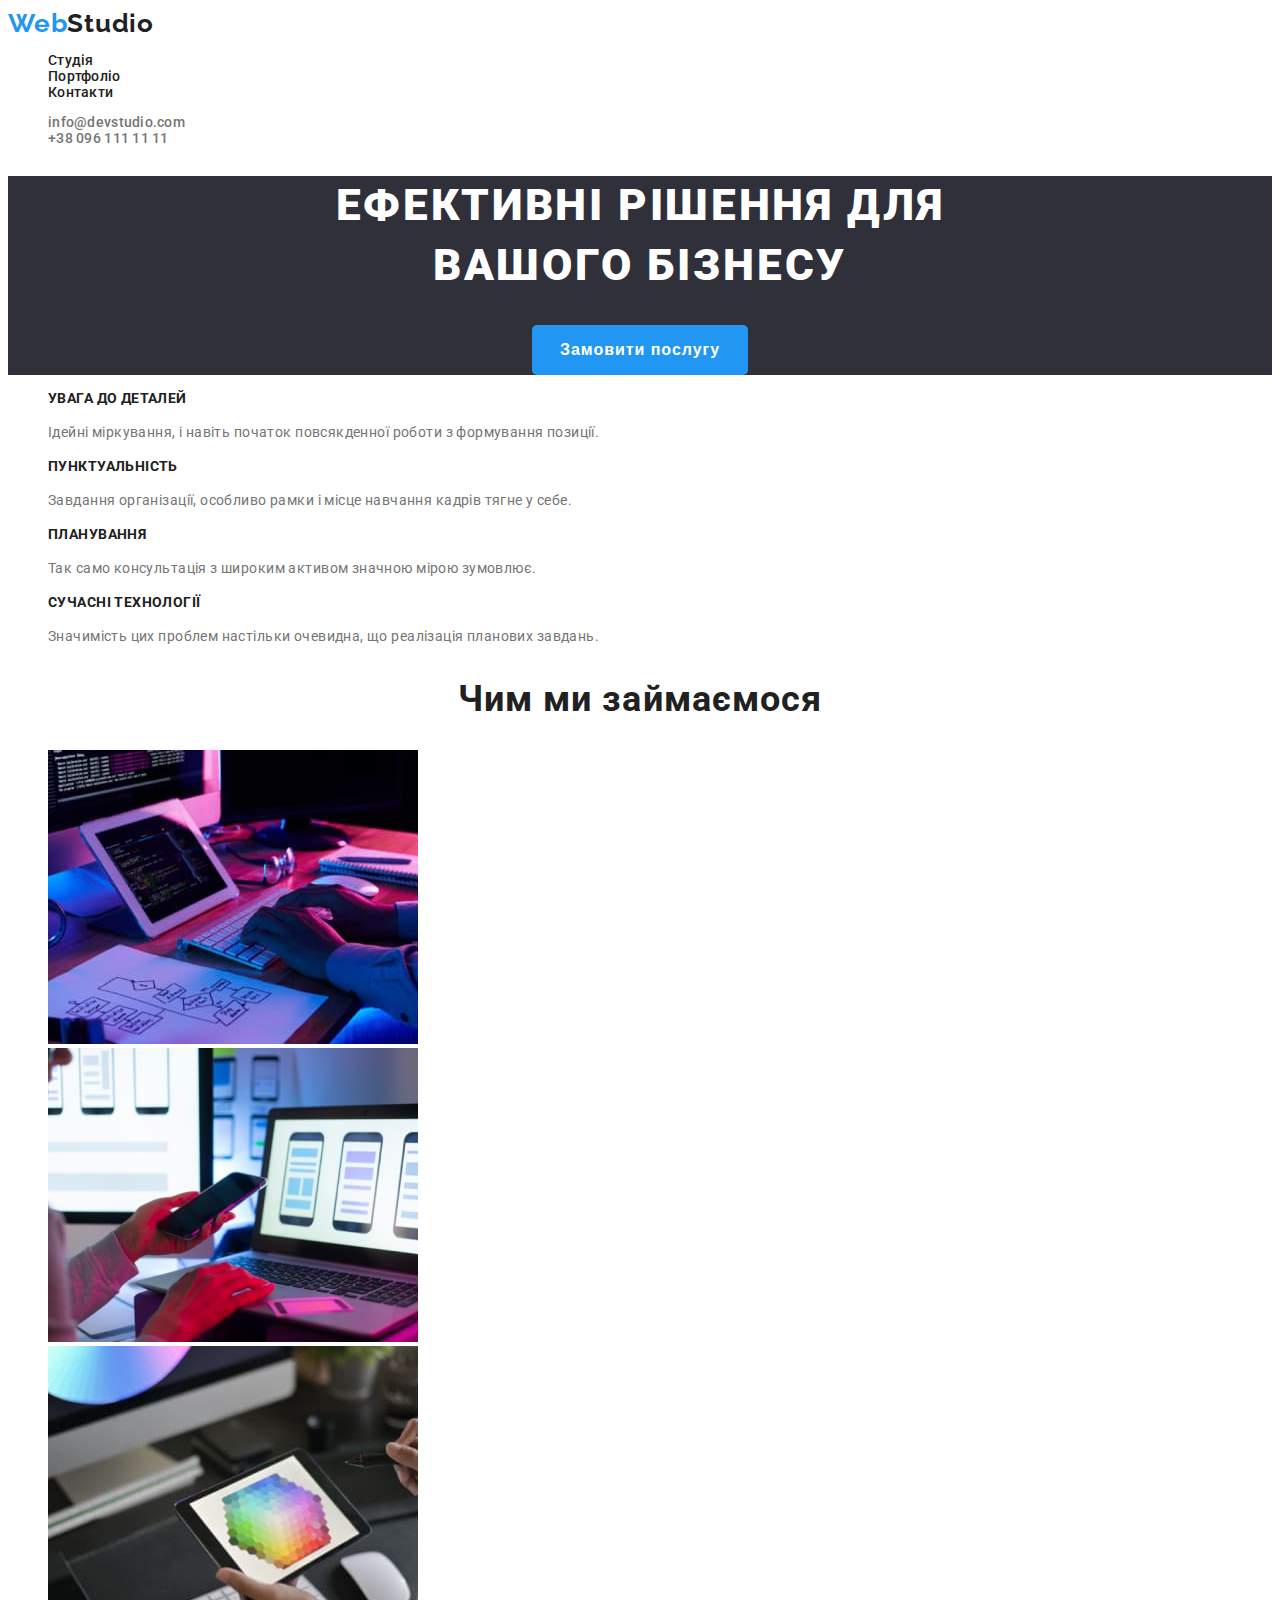
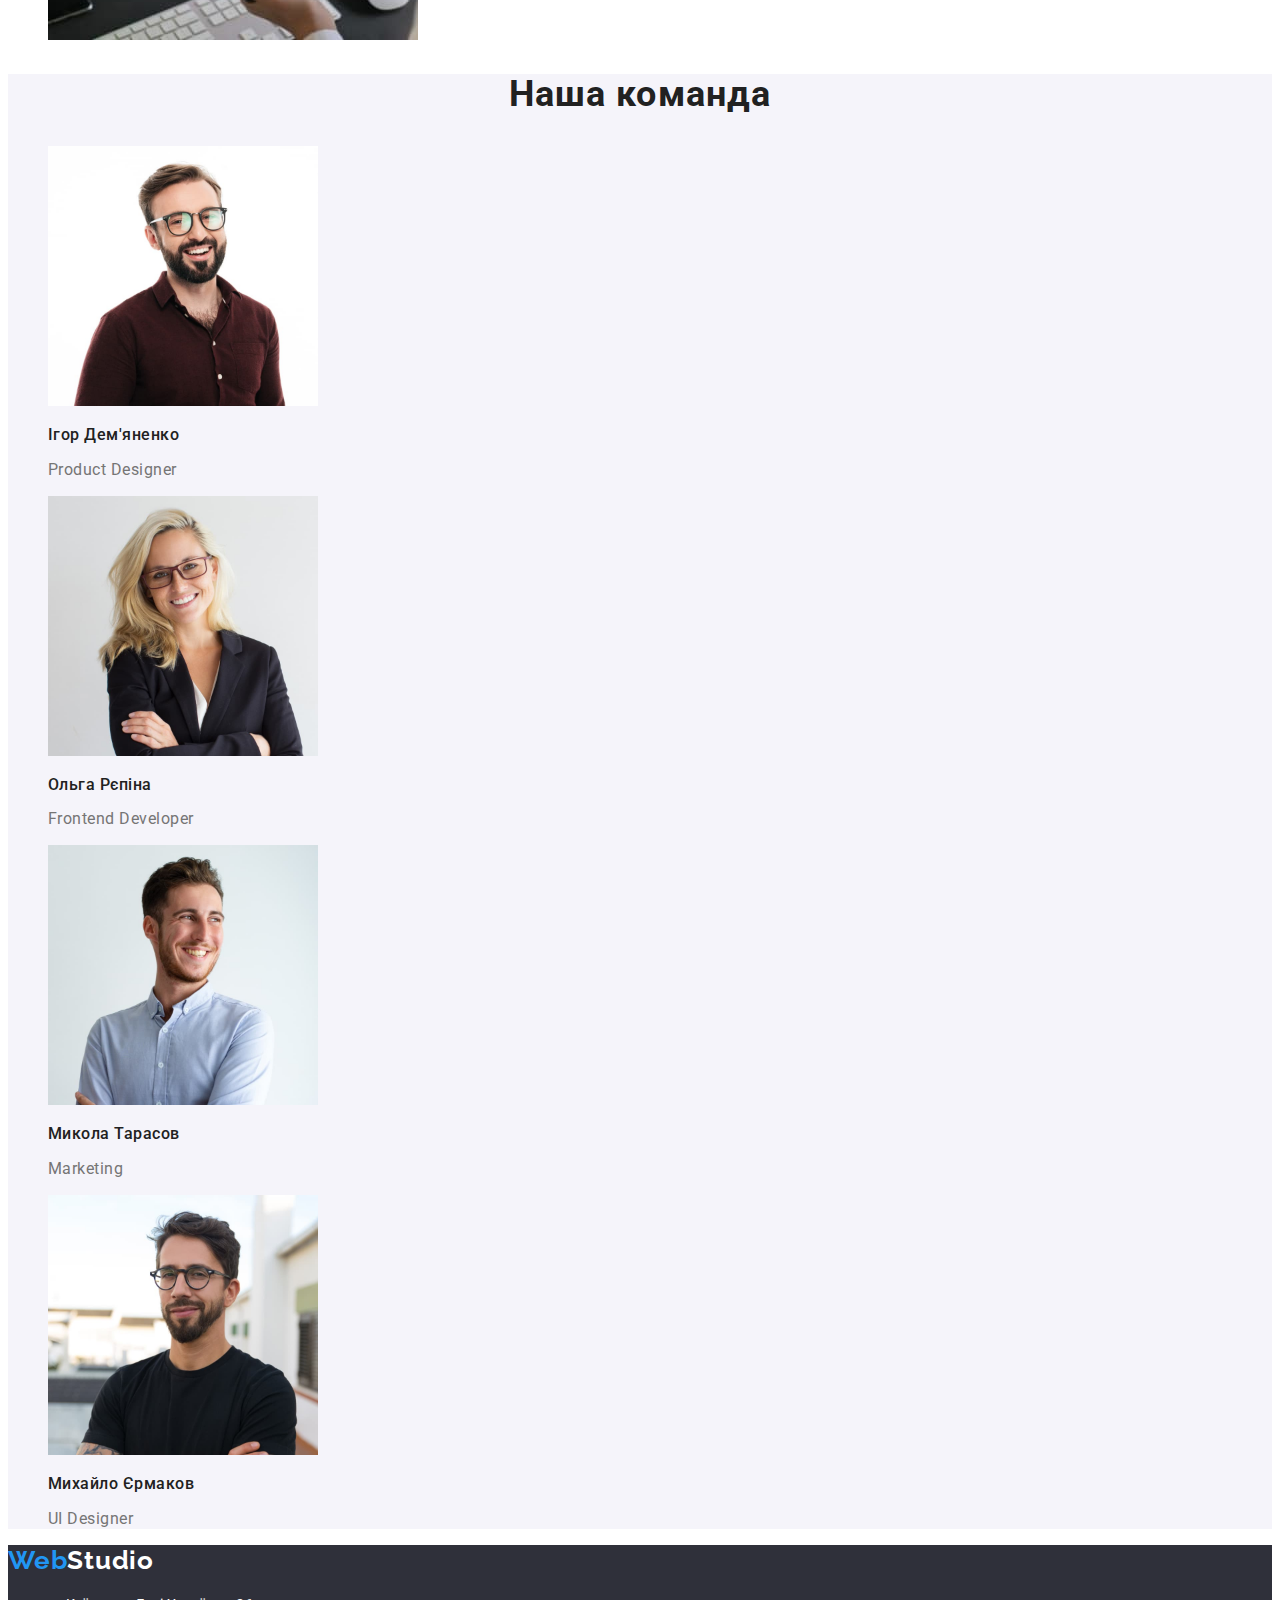
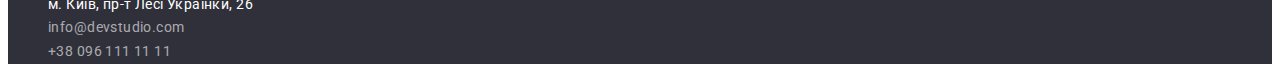
==== index.html @ 320ac9ba "2nd homework" ====
<!DOCTYPE html>
<html lang="uk">
  <head>
    <meta charset="UTF-8" />
    <meta http-equiv="X-UA-Compatible" content="IE=edge" />
    <meta name="viewport" content="width=device-width, initial-scale=1.0" />
    <link rel="stylesheet" href="./css/styles.css" />
    <link rel="preconnect" href="https://fonts.googleapis.com" />
    <link rel="preconnect" href="https://fonts.gstatic.com" crossorigin />
    <link
      href="https://fonts.googleapis.com/css2?family=Raleway:wght@700&family=Roboto:wght@400;500;700;900&display=swap"
      rel="stylesheet"
    />
    <title>WebStudio</title>
  </head>
  <body>
    <header class="header">
      <nav>
        <a href="./index.html" class="logo"
          ><span class="web">Web</span>Studio
        </a>
        <ul class="site-nav list disable-styles">
          <li><a class="link" href="./index.html">Студія</a></li>
          <li><a class="link" href="./portfolio.html">Портфоліо</a></li>
          <li><a class="link" href="">Контакти</a></li>
        </ul>
      </nav>

      <ul class="site-contacts disable-styles">
        <li>
          <a href="mailto:info@devstudio.com" class="contacts-item"
            >info@devstudio.com</a
          >
        </li>
        <li>
          <a href="tel:+380961111111" class="contacts-item"
            >+38 096 111 11 11</a
          >
        </li>
      </ul>
    </header>

    <main>
      <section class="hero">
        <h1 class="hero-title">
          Ефективні рішення для <br />
          вашого бізнесу
        </h1>

        <button class="button" type="button">Замовити послугу</button>
      </section>

      <section class="features">
        <h2 class="assistive-title">Наші особливості</h2>
        <ul class="features-list disable-styles">
          <li>
            <h3 class="features-title">Увага до деталей</h3>
            <p class="features-description">
              Ідейні міркування, і навіть початок повсякденної роботи з
              формування позиції.
            </p>
          </li>

          <li>
            <h3 class="features-title">Пунктуальність</h3>
            <p class="features-description">
              Завдання організації, особливо рамки і місце навчання кадрів тягне
              у себе.
            </p>
          </li>

          <li>
            <h3 class="features-title">Планування</h3>
            <p class="features-description">
              Так само консультація з широким активом значною мірою зумовлює.
            </p>
          </li>

          <li class="features-item">
            <h3 class="features-title">Сучасні технології</h3>
            <p class="features-description">
              Значимість цих проблем настільки очевидна, що реалізація планових
              завдань.
            </p>
          </li>
        </ul>
      </section>

      <section class="about">
        <h2 class="title">Чим ми займаємося</h2>
        <ul class="about-list disable-styles">
          <li class="about-item">
            <img
              src="./images/boxone.jpg"
              alt="Людина пише код при синьому світлі"
              width="370"
            />
          </li>
          <li class="about-item">
            <img
              src="./images/boxtwo.jpg"
              alt="Дизайнер з телефоном в руках порівнює макети"
              width="370"
            />
          </li>
          <li class="about-item">
            <img
              src="./images/boxthree.jpg"
              alt="Дизайнер обирає кольори з палітри на планшеті"
              width="370"
            />
          </li>
        </ul>
      </section>

      <section class="team">
        <h2 class="title">Наша команда</h2>
        <ul class="disable-styles">
          <li>
            <img src="./images/img.jpg" alt="фото дизайнера" width="270" />
            <h3 class="name">Ігор Дем'яненко</h3>
            <p class="position">Product Designer</p>
          </li>
          <li>
            <img src="./images/img1.jpg" alt="фото розробника" width="270" />
            <h3 class="name">Ольга Рєпіна</h3>
            <p class="position">Frontend Developer</p>
          </li>
          <li>
            <img
              src="./images/img2.jpg"
              alt="фото колеги з відділу маркетингу"
              width="270"
            />
            <h3 class="name">Микола Тарасов</h3>
            <p class="position">Marketing</p>
          </li>
          <li>
            <img src="./images/img3.jpg" alt="фото юай дизайнера" width="270" />
            <h3 class="name">Михайло Єрмаков</h3>
            <p class="position">UI Designer</p>
          </li>
        </ul>
      </section>
    </main>

    <footer class="footer">
      <a href="./index.html" class="logo"><span class="web">Web</span>Studio</a>
      <address>
        <ul class="disable-styles">
          <li>
            <a
              href="https://goo.gl/maps/CPtrU1FHBa2aNyZL9"
              class="address"
              target="_blank"
              rel="noopener noreferrer nofollow"
              >м. Київ, пр-т Лесі Українки, 26</a
            >
          </li>
          <li>
            <a href="mailto:info@devstudio.com" class="contact">info@devstudio.com</a>
          </li>
          <li>
            <a href="tel:+380961111111" class="contact">+38 096 111 11 11</a>
          </li>
        </ul>
      </address>
    </footer>
  </body>
</html>
---- css/styles.css ----
:root {
  --primary-background-color: #FFFFFF;
  --secondary-background-color: #F5F4FA;
  --accent-background-color: #2F303A;
  --primary-text-color: #212121;
  --secondary-text-color: #757575;
  --hero-text-color: #FFFFFF;
  --accent-text-color: #2196F3;
}

body {
  background-color: var(--primary-background-color);
  color: var(--primary-text-color);
  font-family: Roboto, system-ui, -apple-system, BlinkMacSystemFont, 'Segoe UI', Oxygen, Ubuntu, Cantarell, 'Open Sans', 'Helvetica Neue', sans-serif;
}

.disable-styles {
  list-style: none;
}

/* Header */

.header {

font-weight: 500;
font-size: 14px;
line-height: 1.14;
letter-spacing: 0.02em;
}
/* Logo */

.logo {
color: var(--accent-text-color);
font-family: raleway;
text-decoration: none;
font-family: 'Raleway';
font-weight: 700;
font-size: 26px;
line-height: 1.19;
letter-spacing: 0.03em;
color: #212121;

}
.logo .web {
text-decoration: none;
font-family: 'Raleway';
font-weight: 700;
font-size: 26px;
line-height: 1.19;
letter-spacing: 0.03em;
color: var(--accent-text-color);

}

/* Site nav */

.site-nav .link {
  text-decoration: none;
  color: var(--primary-text-color);
}

.site-nav .link:hover,
.site-nav .link:focus {
  color: var(--accent-text-color);
}

.contacts-item {
  color: var(--secondary-text-color);
  text-decoration: none;
}
.contacts-item:hover,
.contacts-item:focus {
  color: var(--accent-text-color);
}

/* Hero */

.hero, .footer {
  background-color: var(--accent-background-color);
}

.hero-title {

font-weight: 900;
font-size: 44px;
line-height: 1.36;
text-align: center;
letter-spacing: 0.06em;
text-transform: uppercase;
color: var(--hero-text-color);
}

.button {
width: 216px;
height: 50px;
font-weight: 700;
font-size: 16px;
line-height: 1.87;
text-align: center;
letter-spacing: 0.06em;
color: var(--hero-text-color);
background-color: var(--accent-text-color);
margin: 0 auto;
display: block;
border: 0;
border-radius: 5px;
cursor: pointer;
}

/* Features */

.assistive-title {
  display: none;
}

.features-title {

font-weight: 700;
font-size: 14px;
line-height: 1.14;
letter-spacing: 0.03em;
text-transform: uppercase;
color: var(--primary-text-color);
}

.features-description {

font-size: 14px;
line-height: 1.71;
letter-spacing: 0.03em;
color: var(--secondary-text-color);

}
/* About */

.title {

font-weight: 700;
font-size: 36px;
line-height: 1.16;
text-align: center;
letter-spacing: 0.03em;
color: var(--primary-text-color);
}

/* Team */

.team {
  background-color: var(--secondary-background-color);
}

.name {
font-weight: 500;
font-size: 16px;
line-height: 1.18;
letter-spacing: 0.03em;
color: var(--primary-text-color);
}

.position {
font-size: 16px;
line-height: 1.18;
letter-spacing: 0.03em;
color: var(--secondary-text-color);
}

/* Footer */

.footer .logo {
  color: var(--hero-text-color);
}

.address {
font-size: 14px;
line-height: 24px;
letter-spacing: 0.03em;
color: var(--hero-text-color);
text-decoration: none;
font-style: normal;
}

.contact {
font-size: 14px;
line-height: 1.71;
letter-spacing: 0.03em;
color: rgba(255, 255, 255, 0.6);
font-style: normal;
text-decoration: none;
}
.contact:hover,
.contact:focus {
  color: var(--accent-text-color);
}
/* 2nd page - Portfolio  */

.menu-button {
  background-color: var(--secondary-background-color);
  font-weight: 500;
  font-size: 16px;
  line-height: 1.62;
  letter-spacing: 0.03em;
  border: 0;
  cursor: pointer;

}
.menu-button:hover,
.menu-button:focus {
  background-color: var(--accent-text-color);
  color: var(--hero-text-color);
}

.case {
  font-weight: 700;
  font-size: 18px;
  line-height: 2;
  letter-spacing: 0.06em;
  color: var(--primary-text-color);
  }

.case-category {
font-size: 16px;
line-height: 1.87;
letter-spacing: 0.03em;
color: var(--secondary-text-color);
}
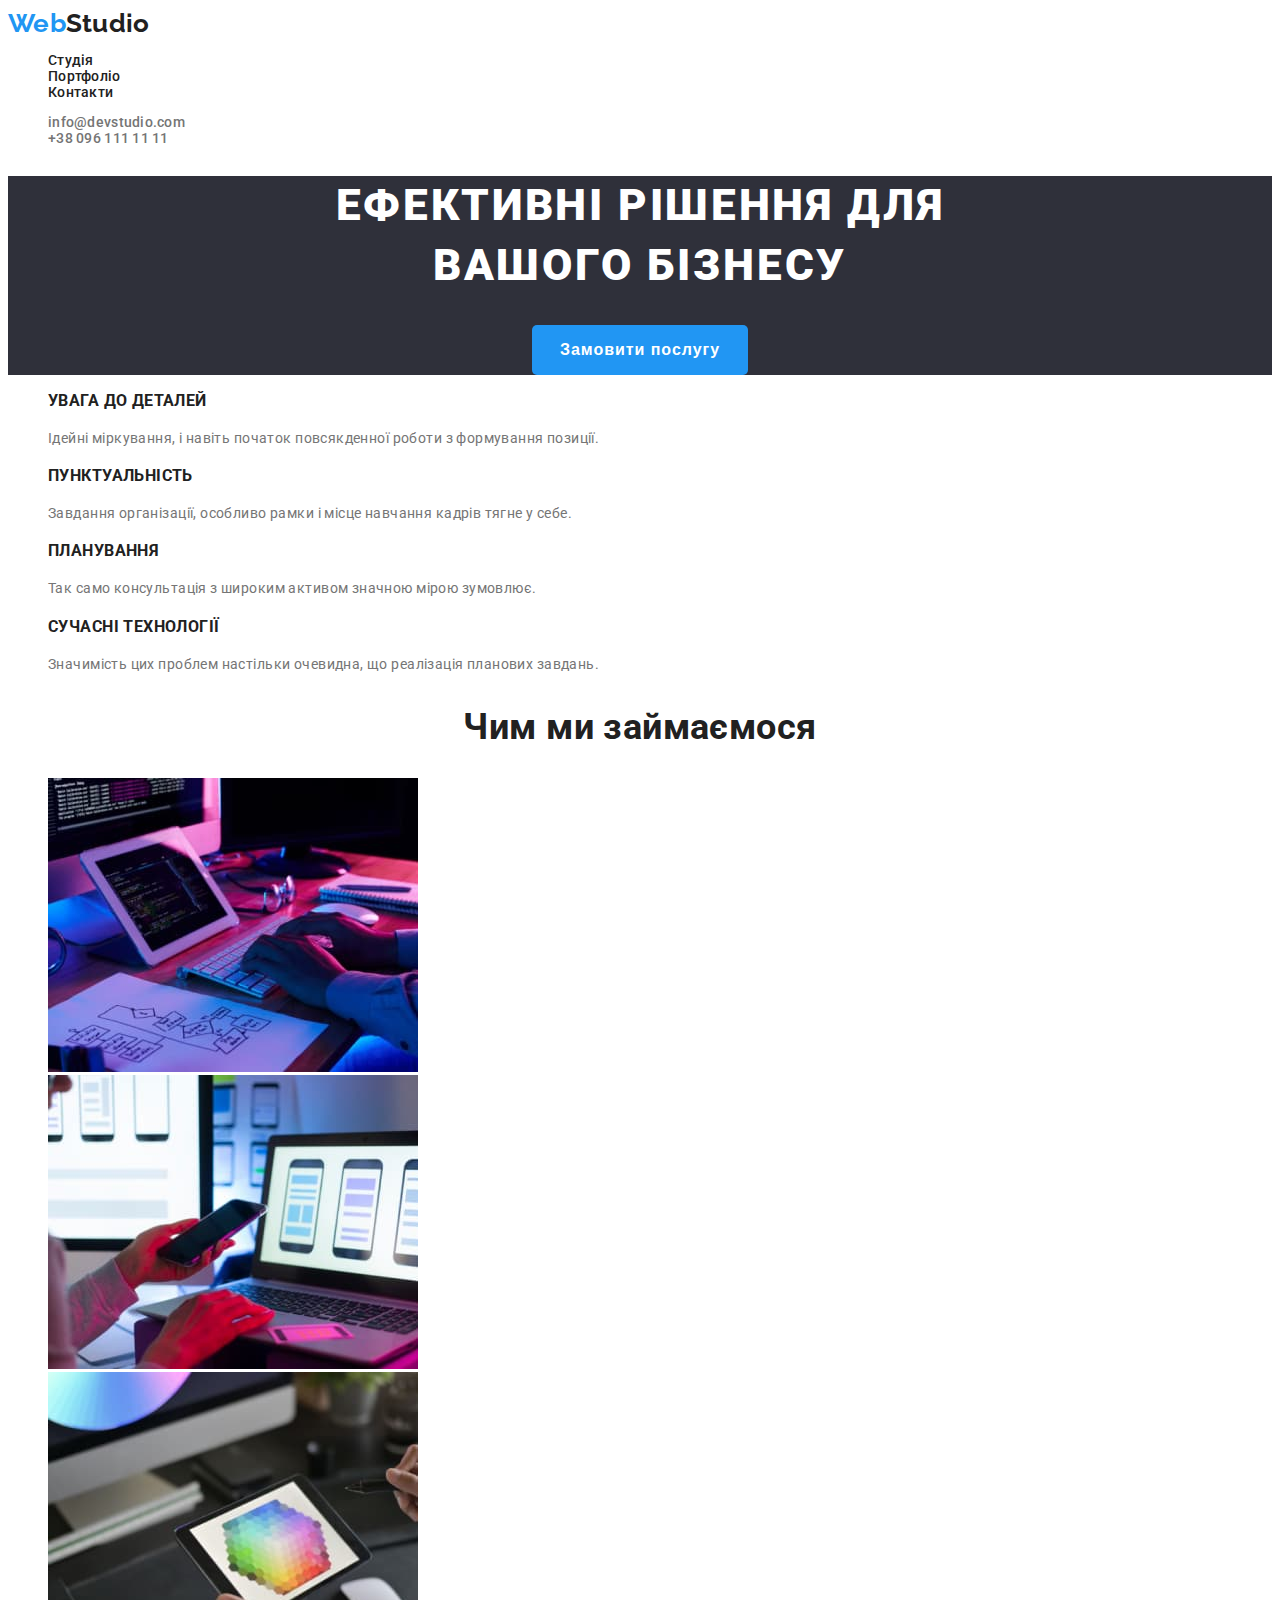
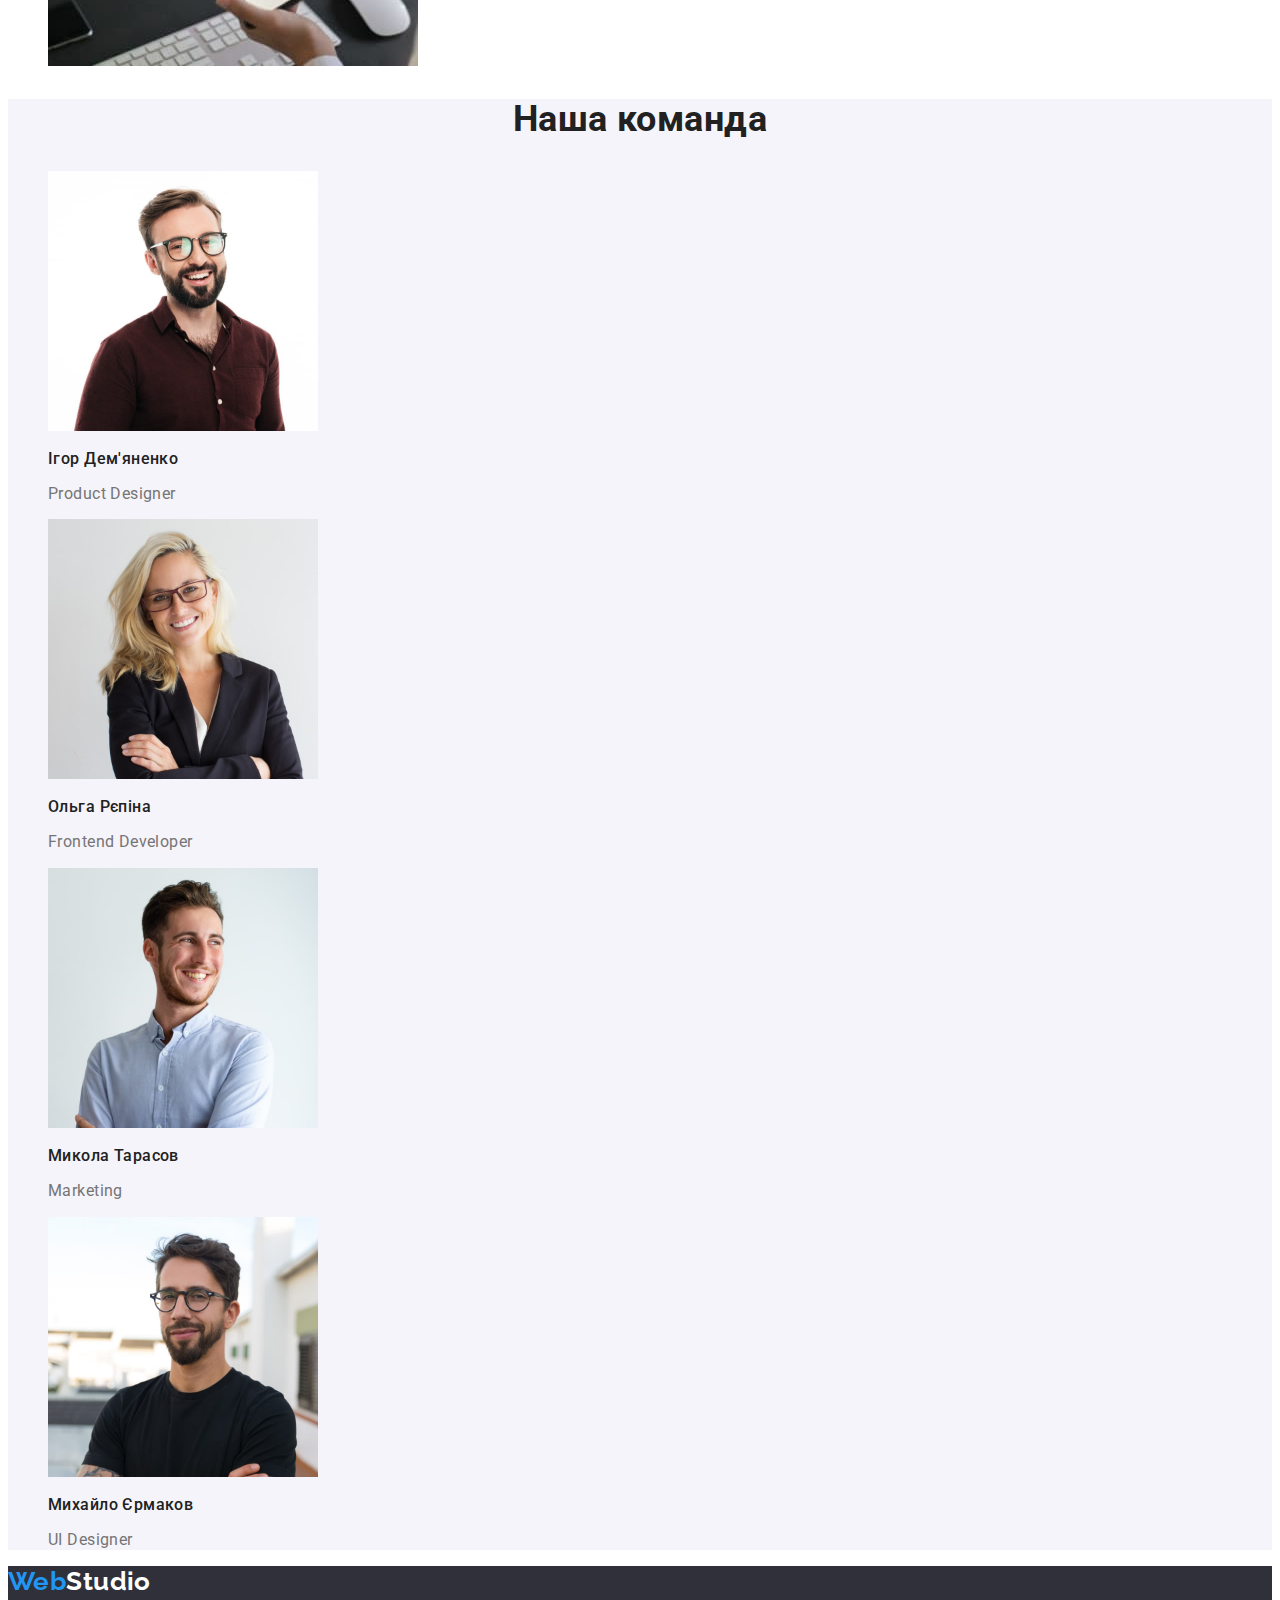
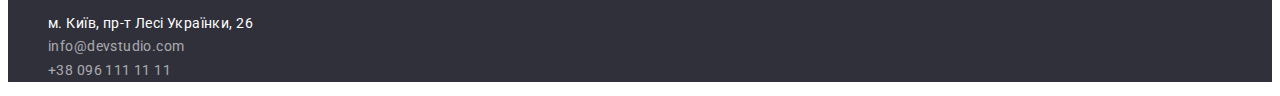
==== commit d55c15fc: "Виправила помилки" ====
--- a/index.html
+++ b/index.html
@@ -51,7 +51,7 @@
       </section>
 
       <section class="features">
-        <h2 class="assistive-title">Наші особливості</h2>
+        <h2 class="visually-hidden">Наші особливості</h2>
         <ul class="features-list disable-styles">
           <li>
             <h3 class="features-title">Увага до деталей</h3>
@@ -158,7 +158,9 @@
             >
           </li>
           <li>
-            <a href="mailto:info@devstudio.com" class="contact">info@devstudio.com</a>
+            <a href="mailto:info@devstudio.com" class="contact"
+              >info@devstudio.com</a
+            >
           </li>
           <li>
             <a href="tel:+380961111111" class="contact">+38 096 111 11 11</a>
--- a/css/styles.css
+++ b/css/styles.css
@@ -12,7 +12,16 @@
   background-color: var(--primary-background-color);
   color: var(--primary-text-color);
   font-family: Roboto, system-ui, -apple-system, BlinkMacSystemFont, 'Segoe UI', Oxygen, Ubuntu, Cantarell, 'Open Sans', 'Helvetica Neue', sans-serif;
-}
+  font-size: 14px;
+  letter-spacing: 0.03em;
+}
+
+.visually-hidden {
+  position: absolute;
+  clip: rect(0 0 0 0);
+  width: 1px;
+  height: 1px;
+  margin: -1px;}
 
 .disable-styles {
   list-style: none;
@@ -23,7 +32,6 @@
 .header {
 
 font-weight: 500;
-font-size: 14px;
 line-height: 1.14;
 letter-spacing: 0.02em;
 }
@@ -37,8 +45,7 @@
 font-weight: 700;
 font-size: 26px;
 line-height: 1.19;
-letter-spacing: 0.03em;
-color: #212121;
+color: var(--primary-text-color);
 
 }
 .logo .web {
@@ -47,7 +54,6 @@
 font-weight: 700;
 font-size: 26px;
 line-height: 1.19;
-letter-spacing: 0.03em;
 color: var(--accent-text-color);
 
 }
@@ -116,18 +122,15 @@
 .features-title {
 
 font-weight: 700;
-font-size: 14px;
 line-height: 1.14;
-letter-spacing: 0.03em;
 text-transform: uppercase;
 color: var(--primary-text-color);
 }
 
 .features-description {
 
-font-size: 14px;
+
 line-height: 1.71;
-letter-spacing: 0.03em;
 color: var(--secondary-text-color);
 
 }
@@ -139,7 +142,6 @@
 font-size: 36px;
 line-height: 1.16;
 text-align: center;
-letter-spacing: 0.03em;
 color: var(--primary-text-color);
 }
 
@@ -153,14 +155,12 @@
 font-weight: 500;
 font-size: 16px;
 line-height: 1.18;
-letter-spacing: 0.03em;
 color: var(--primary-text-color);
 }
 
 .position {
 font-size: 16px;
 line-height: 1.18;
-letter-spacing: 0.03em;
 color: var(--secondary-text-color);
 }
 
@@ -171,18 +171,14 @@
 }
 
 .address {
-font-size: 14px;
 line-height: 24px;
-letter-spacing: 0.03em;
 color: var(--hero-text-color);
 text-decoration: none;
 font-style: normal;
 }
 
 .contact {
-font-size: 14px;
 line-height: 1.71;
-letter-spacing: 0.03em;
 color: rgba(255, 255, 255, 0.6);
 font-style: normal;
 text-decoration: none;
@@ -195,10 +191,10 @@
 
 .menu-button {
   background-color: var(--secondary-background-color);
+  font-family: inherit;
   font-weight: 500;
   font-size: 16px;
   line-height: 1.62;
-  letter-spacing: 0.03em;
   border: 0;
   cursor: pointer;
 
@@ -220,6 +216,5 @@
 .case-category {
 font-size: 16px;
 line-height: 1.87;
-letter-spacing: 0.03em;
 color: var(--secondary-text-color);
 }
